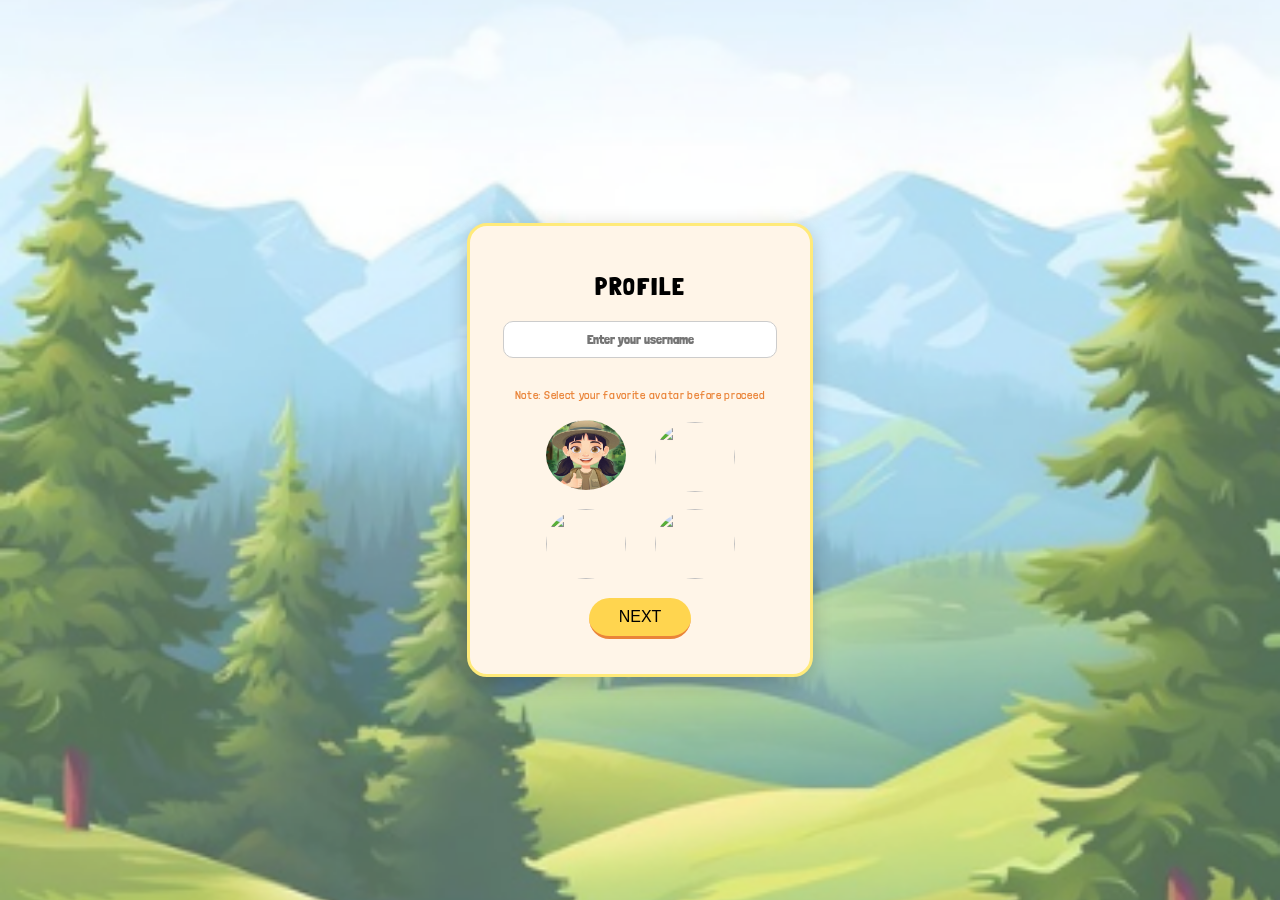
==== profile.html @ 8f8253ec "Add files via upload" ====
<!DOCTYPE html>
<html lang="en">
<head>
    <meta charset="UTF-8">
    <meta name="viewport" content="width=device-width, initial-scale=1.0">
    <title>Profile</title>
    <link rel="stylesheet" href="profile.css">
</head>
<body>
<div class="profile-container">
    <h1 class="h1-profile">PROFILE</h1>

    <img src="" alt="Avatar" id="avatar">

    <input type="text" placeholder="Enter your username" >

    <h2>Note: Select your favorite avatar before proceed</h2>
    <button onclick="setAvatar('avatar/1.jpeg')">
        <img src="avatar/1.jpeg" alt="">
    </button>

    <button onclick="setAvatar('avatar/2.jpeg')">
        <img src="avatar/2.jpeg" alt="">
    </button>

    <button onclick="setAvatar('avatar/3.jpeg')">
        <img src="avatar/3.jpeg" alt="">
    </button>

    <button onclick="setAvatar('avatar/4.jpeg')">
        <img src="avatar/4.jpeg" alt="">
    </button>

    <div class="btn-next-container">
        <button class="btn-next" onclick="showModal()">NEXT</button>
    </div>
</div>

<div class="modal" id="modal">
    <div class="modal-box">
        <h2 id="greetText"></h2>
        <button onclick="closeModal()">OK</button>
    </div>
</div>
</body>
<script>
let selectedAvatar = "";

function setAvatar(imagePath) {
    const avatar = document.getElementById("avatar");

    avatar.src = imagePath;
    avatar.style.display = "block";

    selectedAvatar = imagePath; // STORE kung may napili
}

function showModal() {
    const name = document.querySelector("input").value;
    const greet = document.getElementById("greetText");

    // ❌ CHECK: wala pang avatar
    if (selectedAvatar === "") {
        greet.innerText = "Please select an avatar first!";
        document.getElementById("modal").style.display = "flex";
        return;
    }

    // ❌ CHECK: walang name
    if (name.trim() === "") {
        greet.innerText = "Please enter your name first!";
        document.getElementById("modal").style.display = "flex";
        return;
    }

    // ✅ SUCCESS
    greet.innerText = `Hello, ${name}! You're a nice student.`;
    document.getElementById("modal").style.display = "flex";
}

function closeModal() {
    document.getElementById("modal").style.display = "none";
}
</script>
</html>
---- profile.css ----
@import url('https://fonts.googleapis.com/css2?family=Fredoka:wght@300..700&family=Londrina+Solid:wght@100;300;400;900&display=swap');
body {
    margin: 0;
    padding: 0;
    font-family: "Londrina Solid", sans-serif;
    background: url("bg.png") center/cover no-repeat fixed;
    min-height: 100vh;
}
.profile-container {
    position: absolute;
    left: 50%;
    top: 50%;
    transform: translate(-50%, -50%);
    text-align: center;
    background: #FFF5E8;
    padding: 30px;
    border: solid #FFEA7A;
    border-radius: 20px;
    box-shadow: 0 5px 20px rgba(0,0,0,0.2);
    width: 280px;
}
.h1-profile {
    margin-bottom: 20px;
    font-size: 24px;
    letter-spacing: 2px;
}
#avatar {
    width: 120px;
    height: 120px;
    border-radius: 50%;
    object-fit: cover;
    border: 4px solid #FFD54F;
    margin: 0 auto 15px auto; 
    display: none;
}
.profile-container input {
    width: 90%;
    padding: 10px;
    margin-bottom: 20px;
    border-radius: 10px;
    border: 1px solid #ccc;
    text-align: center;
    color: #EA8439;
    font-weight: 700;
}
.profile-container input::placeholder {
    font-family:  "Londrina Solid", sans-serif;
}
.profile-container h2 {
    font-size: 12px;
    font-weight: 300;
    letter-spacing: 0.7px;
    color: #EA8439;
}
.profile-container button {
    background: none;
    border: none;
    margin: 5px;
    cursor: pointer;
}

.profile-container button img {
    width: 80px;
    height: 70px;
    border-radius: 50%;
    border: 2px solid transparent;
    transition: 0.2s;
}

.profile-container button img:hover {
    border: 2px solid #FFD54F;
    transform: scale(1.1);
}
.btn-next-container .btn-next {
    background-color: #FFD54F;
    border: none;
    border-bottom: 3px solid #EA8439;
    padding: 10px 30px;
    border-radius: 50px;
    font-size: 16px;
    cursor: pointer;
    margin-top: 10px;
    transition: 0.3s;
}
.btn-next-container .btn-next:hover {
    background-color: #e7c148;
    color: #fff;
    width: 98px;
    margin-right: 5px;
    font-weight: 700;
}
.modal {
    display: none;
    position: fixed;
    top: 0;
    left: 0;
    width: 100%;
    height: 100%;
    background: rgba(0,0,0,0.5);

    justify-content: center;
    align-items: center;
}

.modal-box {
    background: #FFF5E8;
    padding: 20px;
    border-radius: 15px;
    text-align: center;
    width: 280px;
    box-shadow: 0 5px 20px rgba(0,0,0,0.3);
    animation: pop 0.3s ease;
}

.modal-box button {
    margin-top: 15px;
    padding: 10px 20px;
    border: none;
    background: #FFD54F;
    border-radius: 20px;
    cursor: pointer;
}

@keyframes pop {
    from {
        transform: scale(0.5);
        opacity: 0;
    }
    to {
        transform: scale(1);
        opacity: 1;
    }
}
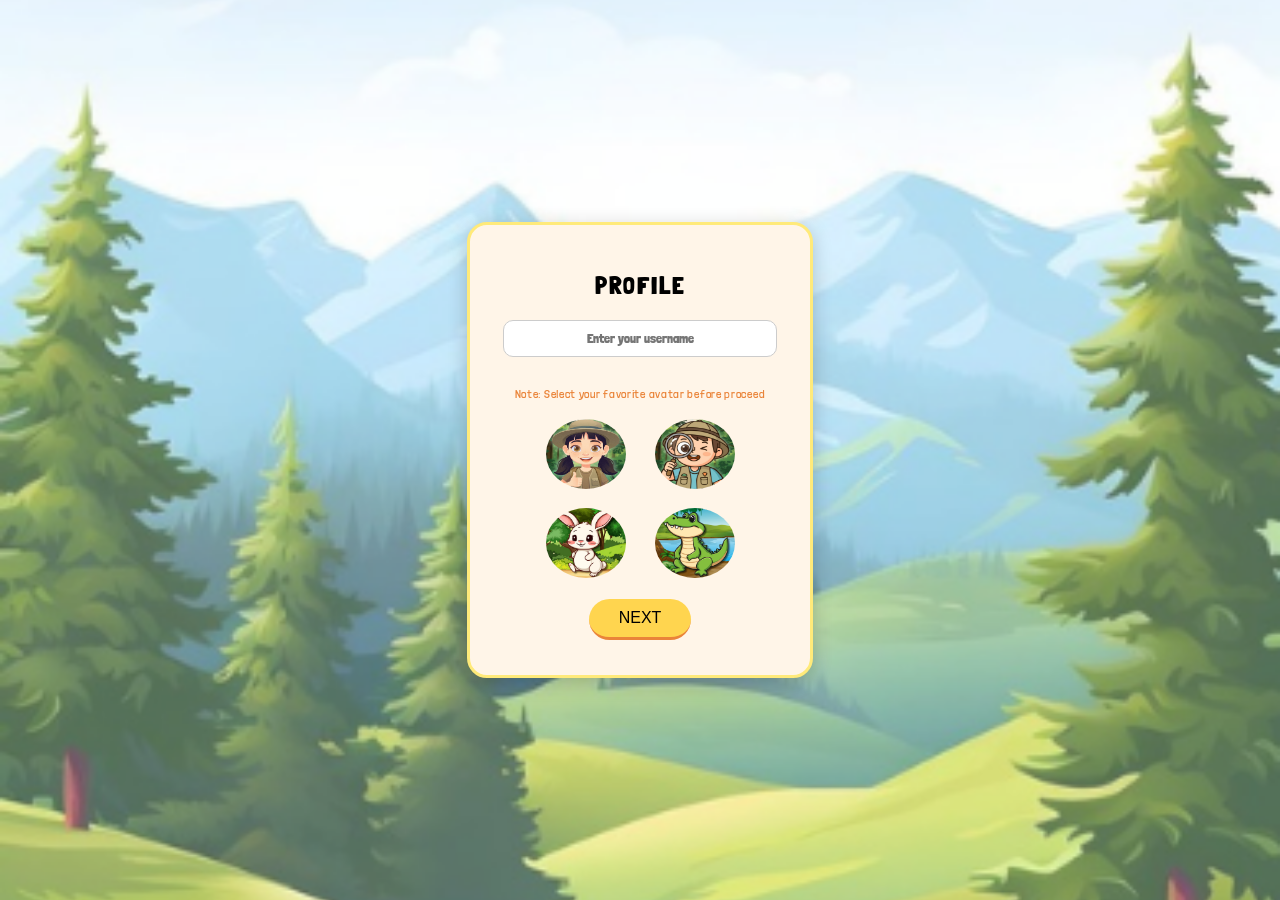
==== commit 7446b23b: "Update profile.html" ====
--- a/profile.html
+++ b/profile.html
@@ -32,7 +32,9 @@
     </button>
 
     <div class="btn-next-container">
-        <button class="btn-next" onclick="showModal()">NEXT</button>
+        <button class="btn-next" onclick="showModal()">
+    NEXT
+</button>
     </div>
 </div>
 
@@ -56,30 +58,36 @@
 }
 
 function showModal() {
+
     const name = document.querySelector("input").value;
     const greet = document.getElementById("greetText");
 
-    // ❌ CHECK: wala pang avatar
+
     if (selectedAvatar === "") {
+
         greet.innerText = "Please select an avatar first!";
         document.getElementById("modal").style.display = "flex";
-        return;
+
+        return false;
     }
 
-    // ❌ CHECK: walang name
+
     if (name.trim() === "") {
+
         greet.innerText = "Please enter your name first!";
         document.getElementById("modal").style.display = "flex";
-        return;
+
+        return false;
     }
+    
+        localStorage.setItem("username", name);
+        localStorage.setItem("avatar", selectedAvatar);
 
-    // ✅ SUCCESS
-    greet.innerText = `Hello, ${name}! You're a nice student.`;
-    document.getElementById("modal").style.display = "flex";
+        window.location.href = "journey_guide.html";
 }
 
 function closeModal() {
     document.getElementById("modal").style.display = "none";
 }
 </script>
-</html>+</html>
